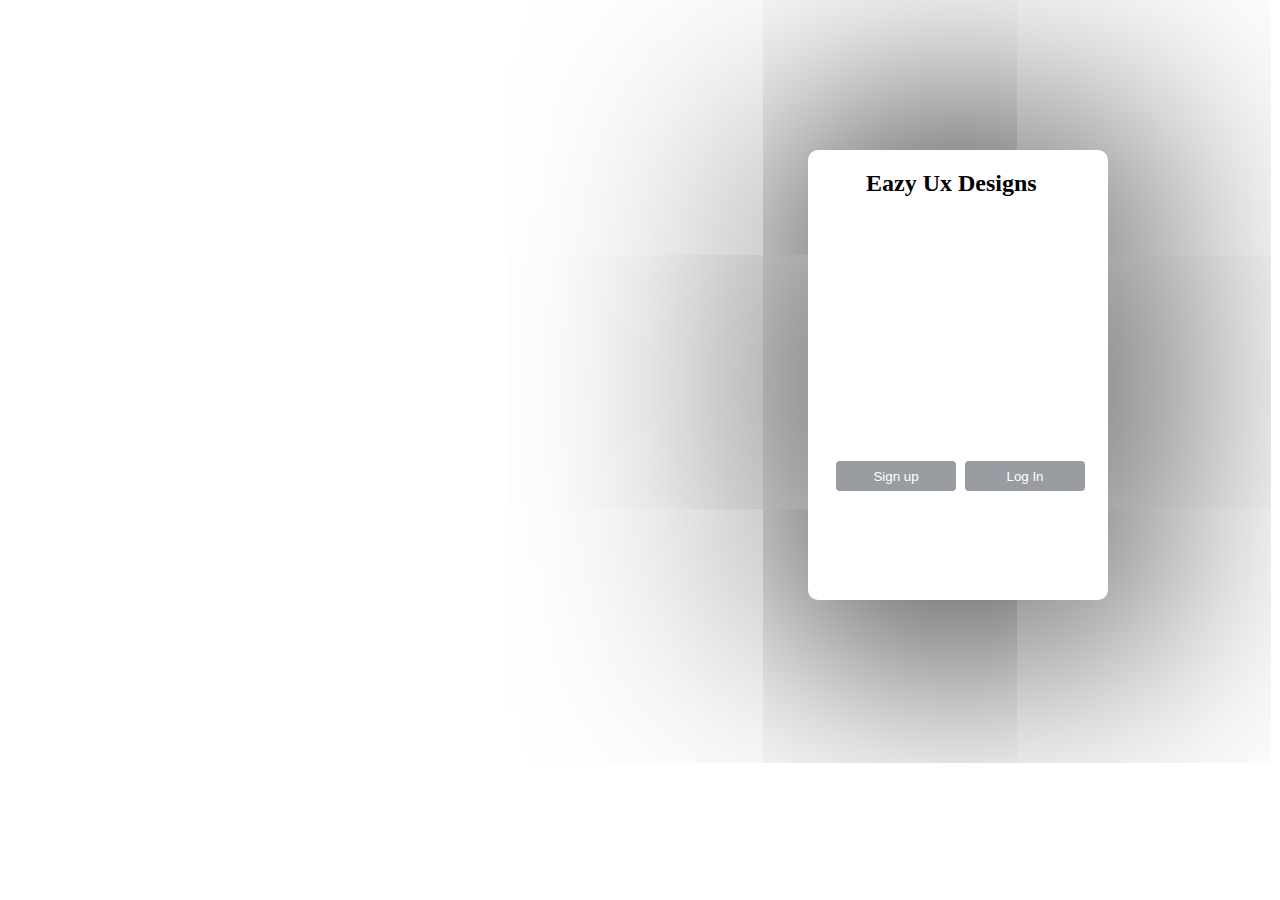
==== index.html @ 13bf0036 "started" ====
<!DOCTYPE html>
<html lang="en">
<head>
    <meta charset="UTF-8">
    <meta name="viewport" content="width=device-width, initial-scale=1.0">
    <link rel="stylesheet" href="login.css">
    <title>Document</title>
</head>
<body>
    <div class="div">
            <h2 class="head">Eazy Ux Designs</h2><br>
            <div class="linc">
                <button type="button" class="link" href="#">Sign up</button>
                <button type="button" class="link" href="">Log In</button>
            </div>
               
    </div>
 <script src="login.js"></script>   
</body>
</html>
---- login.css ----
.div{
display: grid;
justify-content: center;

border-radius: 10px;
width: 300px;
height: 450px;
margin-left: 800px;
margin-top: 150px;
box-shadow: 1px 10px 1000px 20px black;
}
.div:hover{
    box-shadow: 1px 10px 1000px 20px black;
    
    }
.link:hover{
    margin-left:5px;
    border: none;
    border-radius: 4px;
    width: 120px;
    height: 40px;
    background-color: rgb(154, 166, 182);
    color: rgb(39, 37, 37);
}
.link{
    margin-left:5px;
    border: none;
    border-radius: 4px;
    width: 120px;
    height: 30px;
    background-color: rgb(153, 156, 160);
    color: rgb(255, 255, 255);
    transform: translateY(3px);
}
.lin{
    margin-left: 20px;
}
.head{
    margin-left: 35px;
}
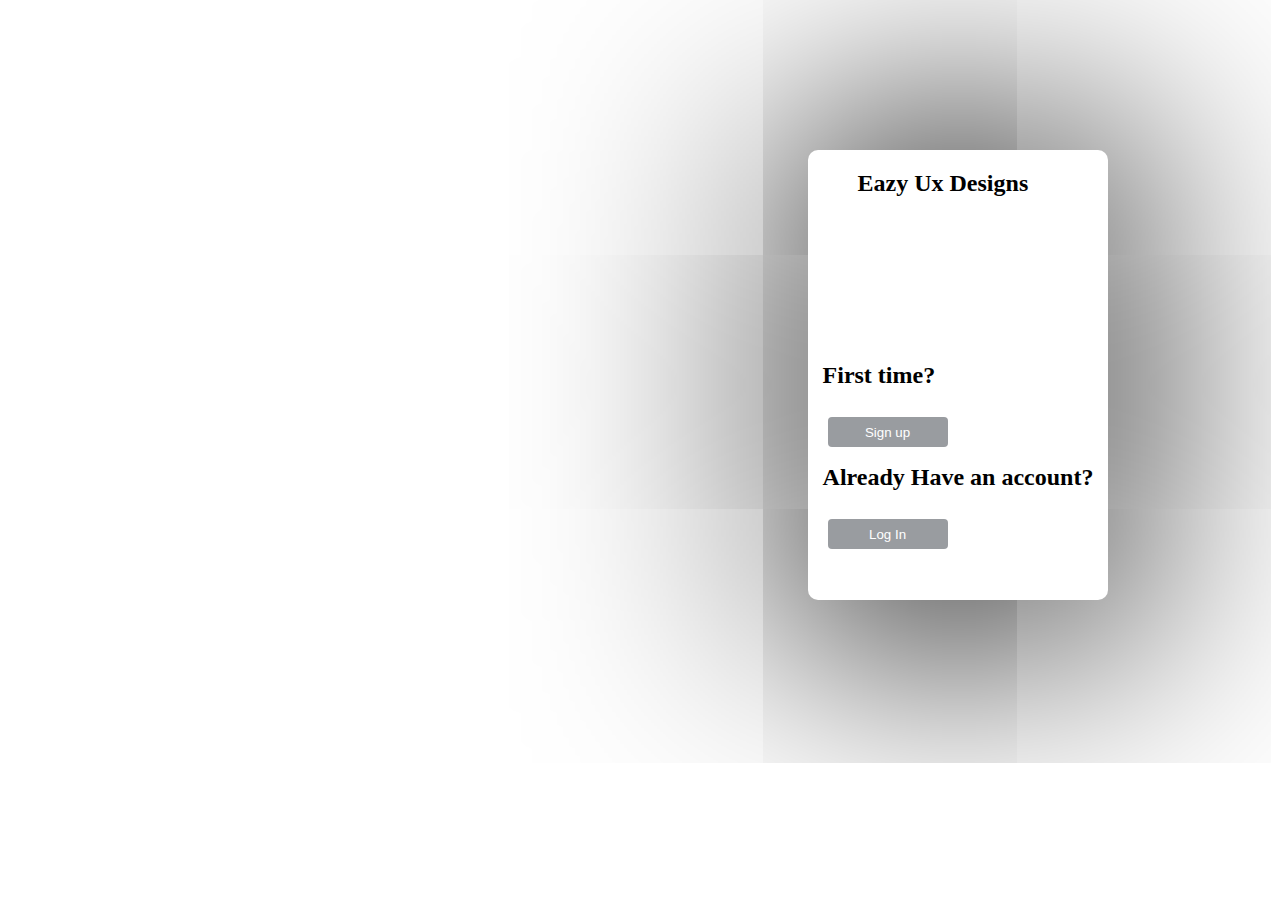
==== commit a435d0ad: "continued" ====
--- a/index.html
+++ b/index.html
@@ -3,18 +3,20 @@
 <head>
     <meta charset="UTF-8">
     <meta name="viewport" content="width=device-width, initial-scale=1.0">
-    <link rel="stylesheet" href="login.css">
+    <link rel="stylesheet" href="index.css">
     <title>Document</title>
 </head>
 <body>
     <div class="div">
             <h2 class="head">Eazy Ux Designs</h2><br>
             <div class="linc">
-                <button type="button" class="link" href="#">Sign up</button>
-                <button type="button" class="link" href="">Log In</button>
-            </div>
-               
+                <p id="para"></p>
+                <h2 class="break">First time?</h2>
+                <button type="button" id="link1" class="link" href="#">Sign up</button><br>
+                <h2 class="break">Already Have an account?</h2>
+                <button id="link2" type="button" class="link" href="">Log In</button>
+            </div>     
     </div>
- <script src="login.js"></script>   
+ <script src="index.js"></script>   
 </body>
 </html>--- a/index.css
+++ b/index.css
@@ -0,0 +1,42 @@
+
+.div{
+display: grid;
+justify-content: center;
+
+border-radius: 10px;
+width: 300px;
+height: 450px;
+margin-left: 800px;
+margin-top: 150px;
+box-shadow: 1px 10px 1000px 20px black;
+}
+.div:hover{
+    box-shadow: 1px 10px 1000px 20px black;
+    
+    }
+.link:hover{
+    margin-left:5px;
+    border: none;
+    border-radius: 4px;
+    width: 120px;
+    height: 40px;
+    background-color: rgb(154, 166, 182);
+    color: rgb(39, 37, 37);
+}
+.link{
+    margin-left:5px;
+    margin-top: 5px;
+    border: none;
+    border-radius: 4px;
+    width: 120px;
+    height: 30px;
+    background-color: rgb(153, 156, 160);
+    color: rgb(255, 255, 255);
+    transform: translateY(3px);
+}
+.lin{
+    margin-left: 20px;
+}
+.head{
+    margin-left: 35px;
+}
